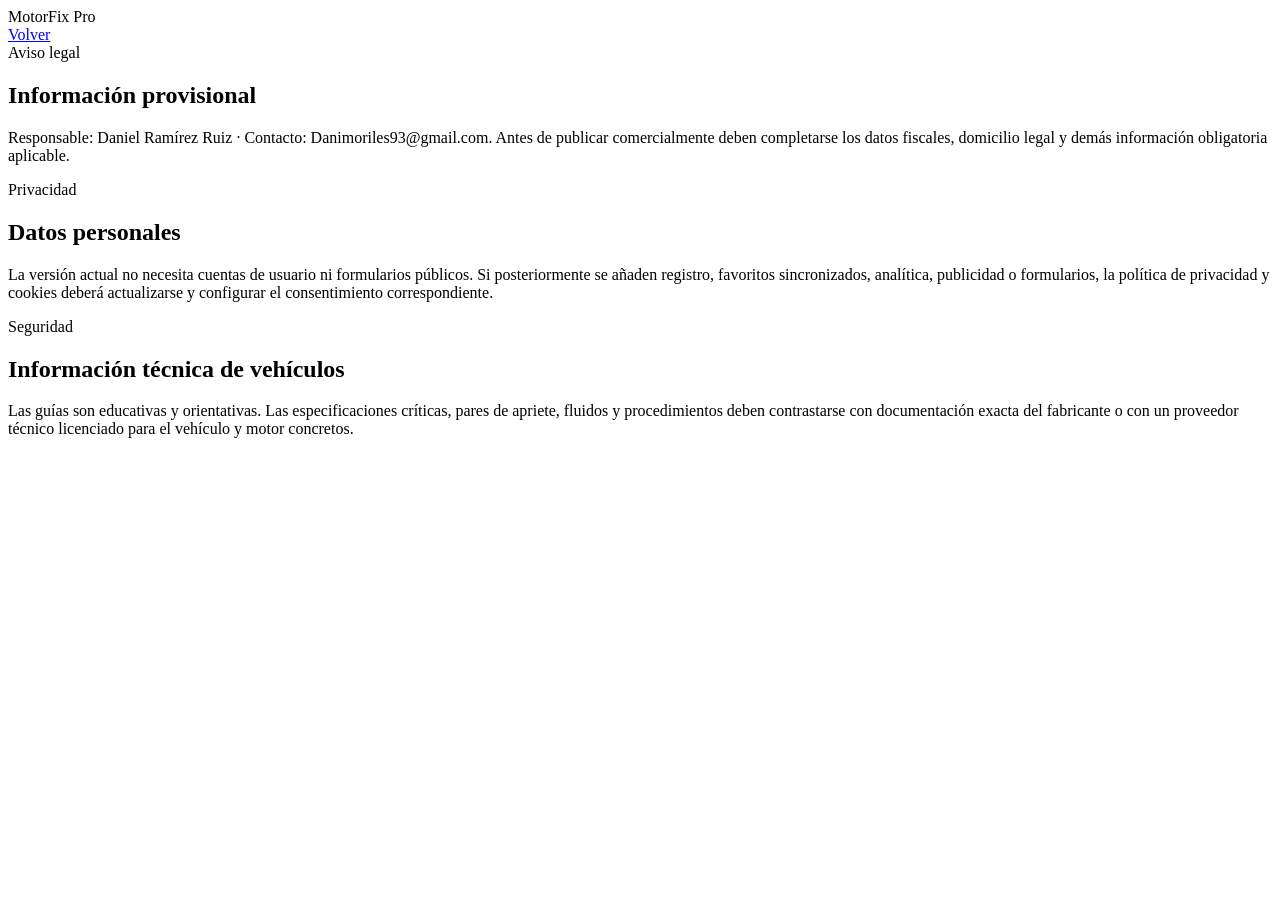
==== legal.html @ 7570d173 "Add files via upload" ====
<!doctype html><html lang="es"><head><meta charset="utf-8"><meta name="viewport" content="width=device-width,initial-scale=1"><title>MotorFix Pro · Legal</title><link rel="stylesheet" href="/static/styles.css"></head><body>
<header><div class="wrap nav"><div class="brand">Motor<span>Fix</span> Pro</div><div class="links"><a href="/">Volver</a></div></div></header>
<main class="adminWrap">
<div class="panel formCard"><div class="kicker">Aviso legal</div><h2>Información provisional</h2><p class="muted">Responsable: Daniel Ramírez Ruiz · Contacto: Danimoriles93@gmail.com. Antes de publicar comercialmente deben completarse los datos fiscales, domicilio legal y demás información obligatoria aplicable.</p></div>
<div class="panel formCard"><div class="kicker">Privacidad</div><h2>Datos personales</h2><p class="muted">La versión actual no necesita cuentas de usuario ni formularios públicos. Si posteriormente se añaden registro, favoritos sincronizados, analítica, publicidad o formularios, la política de privacidad y cookies deberá actualizarse y configurar el consentimiento correspondiente.</p></div>
<div class="panel formCard"><div class="kicker">Seguridad</div><h2>Información técnica de vehículos</h2><p class="muted">Las guías son educativas y orientativas. Las especificaciones críticas, pares de apriete, fluidos y procedimientos deben contrastarse con documentación exacta del fabricante o con un proveedor técnico licenciado para el vehículo y motor concretos.</p></div>
</main></body></html>
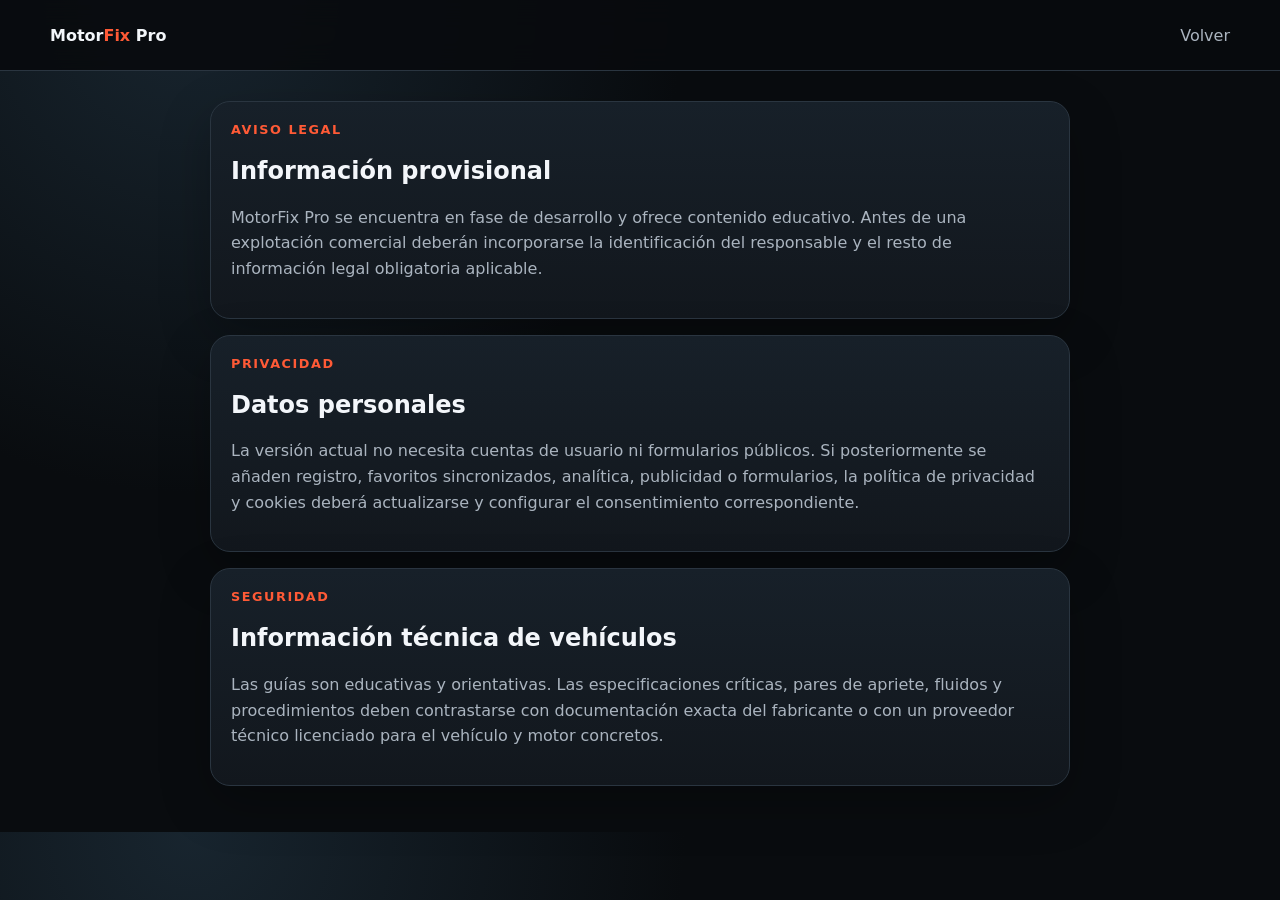
==== commit 862fc654: "Add files via upload" ====
--- a/legal.html
+++ b/legal.html
@@ -1,7 +1,7 @@
-<!doctype html><html lang="es"><head><meta charset="utf-8"><meta name="viewport" content="width=device-width,initial-scale=1"><title>MotorFix Pro · Legal</title><link rel="stylesheet" href="/static/styles.css"></head><body>
+<!doctype html><html lang="es"><head><meta charset="utf-8"><meta name="viewport" content="width=device-width,initial-scale=1"><meta name="robots" content="noindex,follow"><title>MotorFix Pro · Legal</title><link rel="stylesheet" href="/styles.css"></head><body>
 <header><div class="wrap nav"><div class="brand">Motor<span>Fix</span> Pro</div><div class="links"><a href="/">Volver</a></div></div></header>
 <main class="adminWrap">
-<div class="panel formCard"><div class="kicker">Aviso legal</div><h2>Información provisional</h2><p class="muted">Responsable: Daniel Ramírez Ruiz · Contacto: Danimoriles93@gmail.com. Antes de publicar comercialmente deben completarse los datos fiscales, domicilio legal y demás información obligatoria aplicable.</p></div>
+<div class="panel formCard"><div class="kicker">Aviso legal</div><h2>Información provisional</h2><p class="muted">MotorFix Pro se encuentra en fase de desarrollo y ofrece contenido educativo. Antes de una explotación comercial deberán incorporarse la identificación del responsable y el resto de información legal obligatoria aplicable.</p></div>
 <div class="panel formCard"><div class="kicker">Privacidad</div><h2>Datos personales</h2><p class="muted">La versión actual no necesita cuentas de usuario ni formularios públicos. Si posteriormente se añaden registro, favoritos sincronizados, analítica, publicidad o formularios, la política de privacidad y cookies deberá actualizarse y configurar el consentimiento correspondiente.</p></div>
 <div class="panel formCard"><div class="kicker">Seguridad</div><h2>Información técnica de vehículos</h2><p class="muted">Las guías son educativas y orientativas. Las especificaciones críticas, pares de apriete, fluidos y procedimientos deben contrastarse con documentación exacta del fabricante o con un proveedor técnico licenciado para el vehículo y motor concretos.</p></div>
-</main></body></html>+</main></body></html>
--- a/styles.css
+++ b/styles.css
@@ -0,0 +1,7 @@
+
+:root{--bg:#090c0f;--panel:#12171d;--panel2:#172029;--line:#2a3540;--text:#f3f6fa;--muted:#aab4bf;--accent:#ff5a36;--warn:#f1b84a;--bad:#ef5b59}
+*{box-sizing:border-box}html{scroll-behavior:smooth}body{margin:0;font-family:Inter,system-ui,-apple-system,BlinkMacSystemFont,"Segoe UI",sans-serif;background:radial-gradient(circle at 15% 0,#18252f,#090c0f 36%);color:var(--text)}a{color:inherit;text-decoration:none}.wrap{max-width:1220px;margin:auto;padding:0 20px}header{position:sticky;top:0;z-index:20;background:rgba(8,11,14,.9);backdrop-filter:blur(14px);border-bottom:1px solid var(--line)}.nav{min-height:70px;display:flex;justify-content:space-between;align-items:center}.brand{font-weight:900}.brand span{color:var(--accent)}.links{display:flex;gap:16px;color:var(--muted)}.hero{padding:52px 0 28px}.grid2{display:grid;grid-template-columns:1.15fr .85fr;gap:18px}.panel{background:linear-gradient(180deg,var(--panel2),var(--panel));border:1px solid var(--line);border-radius:20px;box-shadow:0 18px 50px rgba(0,0,0,.25)}.heroCopy,.search,.detail{padding:25px}.kicker{text-transform:uppercase;letter-spacing:.12em;font-size:.8rem;font-weight:900;color:var(--accent)}h1{font-size:clamp(2.4rem,5vw,4.8rem);line-height:.98;margin:10px 0 16px}.muted{color:var(--muted);line-height:1.6}.stats{display:grid;grid-template-columns:repeat(3,1fr);gap:10px;margin-top:18px}.stat{border:1px solid var(--line);border-radius:13px;padding:15px;background:#0e151a}.stat b{display:block;font-size:1.4rem}.stat small{color:var(--muted)}label{display:block;font-weight:800;font-size:.9rem;margin-bottom:6px}input,select,textarea{width:100%;background:#0a1015;color:var(--text);border:1px solid var(--line);border-radius:11px;padding:12px 13px;font:inherit}.row2{display:grid;grid-template-columns:1fr 1fr;gap:10px}.search{display:grid;gap:11px}button{border:0;border-radius:11px;padding:12px 13px;font-weight:900;color:#fff;background:linear-gradient(135deg,var(--accent),#ff8848);cursor:pointer}button.secondary{background:#202932}.section{padding:28px 0 50px}.section h2{font-size:2rem;margin:0 0 8px}.cards{display:grid;grid-template-columns:repeat(3,1fr);gap:15px}.card{border:1px solid var(--line);border-radius:17px;padding:18px;background:#10161b}.card h3{margin:8px 0}.meta{display:flex;gap:7px;flex-wrap:wrap;margin:11px 0}.meta span{background:#19222a;border-radius:999px;padding:6px 8px;font-size:.8rem}.hidden{display:none}.columns{display:grid;grid-template-columns:1fr 1fr;gap:14px;margin-top:14px}.box{background:#0b1116;border:1px solid var(--line);border-radius:13px;padding:15px}.box h4{margin:0 0 8px}.box li{margin:7px 0;line-height:1.45}.notice{border-left:4px solid var(--warn);background:#171c21;border-radius:9px;padding:13px 14px;line-height:1.55}.sev{display:inline-block;border:1px solid var(--line);border-radius:999px;padding:7px 9px;font-size:.82rem;font-weight:900}.videoLink{margin-top:14px}.adminWrap{max-width:900px;margin:auto;padding:30px 20px}.formCard{padding:20px;margin-bottom:16px}textarea{min-height:110px}.ok{color:#8ee2b9}.err{color:#ff9e9b}
+footer{border-top:1px solid var(--line);padding:32px 0 44px;color:var(--muted);font-size:.88rem}
+@media(max-width:900px){.grid2,.columns,.stats{grid-template-columns:1fr}.cards{grid-template-columns:1fr 1fr}.links{display:none}}@media(max-width:620px){.cards,.row2{grid-template-columns:1fr}}
+
+.adminList{margin-top:16px;display:grid;gap:8px}.adminRow{display:flex;gap:12px;align-items:center;justify-content:space-between;border:1px solid var(--line);border-radius:12px;padding:11px;background:#0b1116}.adminRow button{width:auto;background:#5d2826}.adminRow small{color:var(--muted)}
